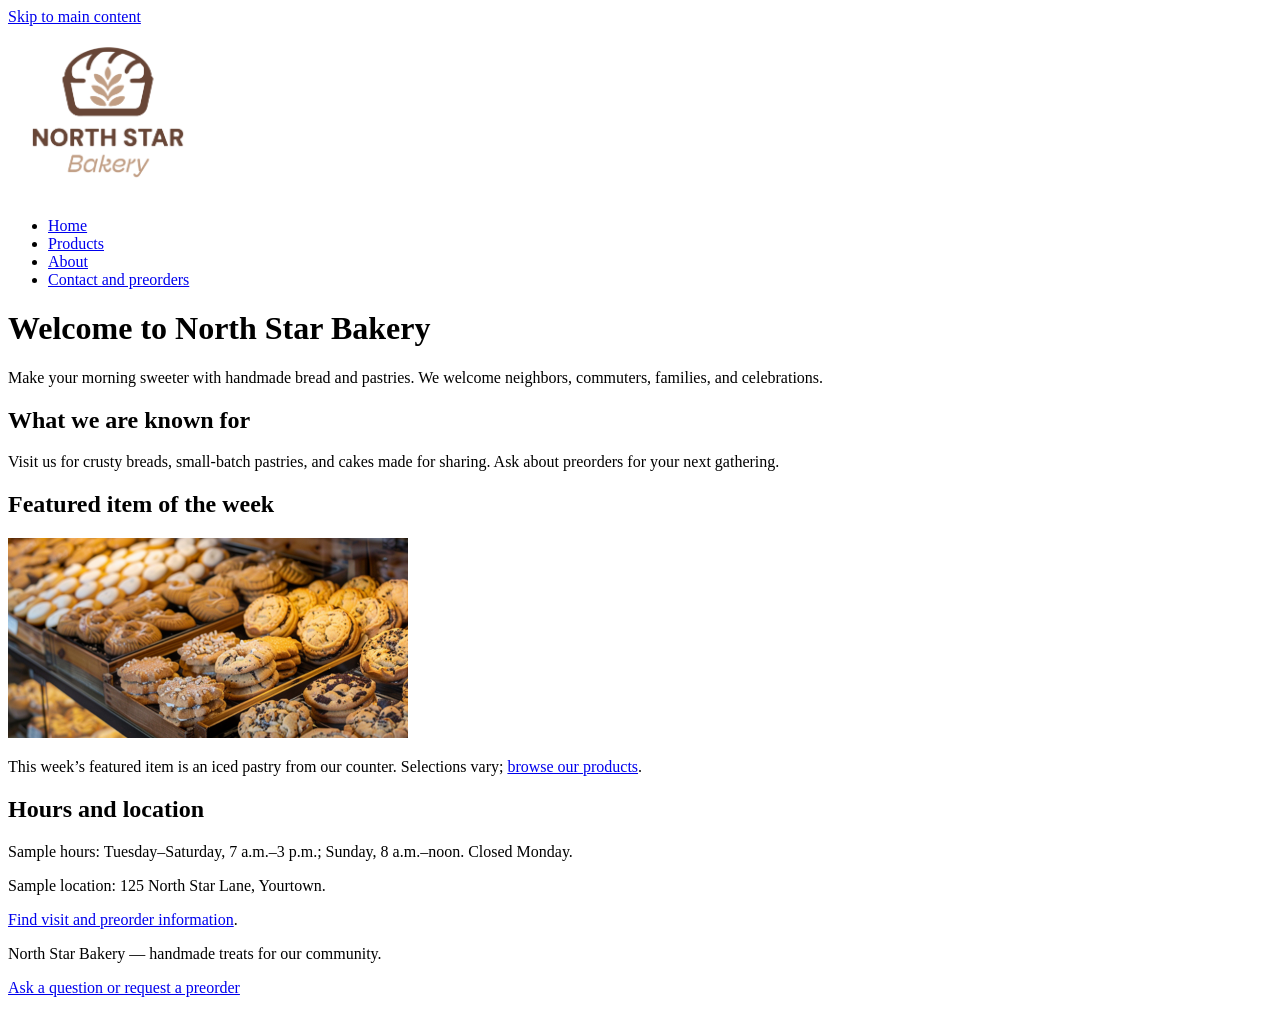
==== index.html @ 716ee25f "Complete Touchstone Task 2 website" ====
<!DOCTYPE html>
<html lang="en">
<head>
  <meta charset="UTF-8">
  <meta name="viewport" content="width=device-width, initial-scale=1">
  <title>Home | North Star Bakery</title>
</head>
<body>
  <a href="#main-content">Skip to main content</a>
  <header>
    <img src="assets/bakery-logo_c.png" width="200"
         alt="North Star Bakery logo with a loaf and wheat stalk">
    <nav aria-label="Main navigation">
      <ul>
        <li><a href="index.html" aria-current="page">Home</a></li>
        <li><a href="products.html">Products</a></li>
        <li><a href="about.html">About</a></li>
        <li><a href="contact.html">Contact and preorders</a></li>
      </ul>
    </nav>
  </header>
  <main id="main-content">
    <h1>Welcome to North Star Bakery</h1>
    <p>Make your morning sweeter with handmade bread and pastries.
       We welcome neighbors, commuters, families, and celebrations.</p>
    <section>
      <h2>What we are known for</h2>
      <p>Visit us for crusty breads, small-batch pastries, and cakes
         made for sharing. Ask about preorders for your next gathering.</p>
    </section>
    <section>
      <h2>Featured item of the week</h2>
      <picture>
        <source media="(min-width: 800px)"
                srcset="assets/bakery-feature-large_c.png">
        <img src="assets/bakery-feature-small_c.png" width="400"
             alt="Bakery display filled with cookies and iced pastries">
      </picture>
      <p>This week’s featured item is an iced pastry from our counter.
         Selections vary; <a href="products.html">browse our products</a>.</p>
    </section>
    <section>
      <h2>Hours and location</h2>
      <p>Sample hours: Tuesday–Saturday, 7 a.m.–3 p.m.;
         Sunday, 8 a.m.–noon. Closed Monday.</p>
      <p>Sample location: 125 North Star Lane, Yourtown.</p>
      <p><a href="contact.html">Find visit and preorder information</a>.</p>
    </section>
  </main>
  <footer>
    <p>North Star Bakery — handmade treats for our community.</p>
    <p><a href="contact.html">Ask a question or request a preorder</a></p>
  </footer>
</body>
</html>
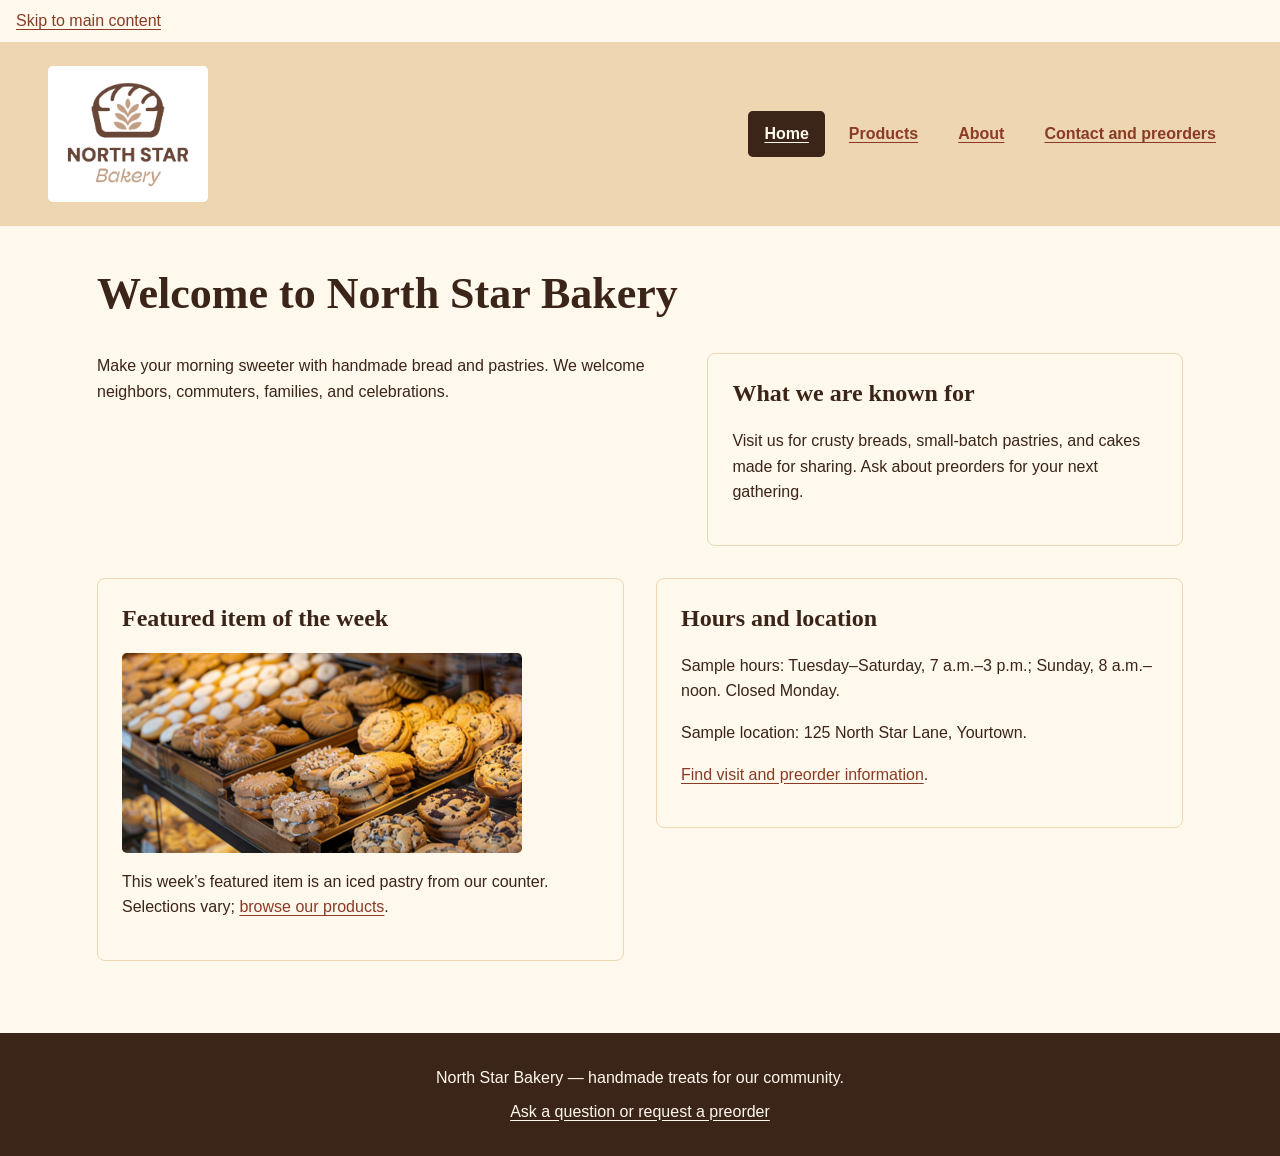
==== commit bbb1302f: "Add reponsive design for Touchstone 3" ====
--- a/index.html
+++ b/index.html
@@ -4,6 +4,7 @@
   <meta charset="UTF-8">
   <meta name="viewport" content="width=device-width, initial-scale=1">
   <title>Home | North Star Bakery</title>
+  <link rel="stylesheet" href="styles.css">
 </head>
 <body>
   <a href="#main-content">Skip to main content</a>
--- a/styles.css
+++ b/styles.css
@@ -0,0 +1,276 @@
+/* North Star Bakery: shared mobile-first styles */
+:root {
+  --cream: #fff8ed;
+  --brown: #3b2418;
+  --rust: #8a3b24;
+  --wheat: #efd6b3;
+}
+
+* {
+  box-sizing: border-box;
+}
+
+body {
+  margin: 0;
+  background: var(--cream);
+  color: var(--brown);
+  font-family: Arial, sans-serif;
+  font-size: 1rem;
+  line-height: 1.6;
+}
+
+h1,
+h2,
+h3 {
+  font-family: Georgia, serif;
+  line-height: 1.25;
+}
+
+h1 {
+  font-size: 2rem;
+}
+
+h2 {
+  font-size: 1.5rem;
+}
+
+a {
+  color: var(--rust);
+  text-underline-offset: 0.2em;
+}
+
+a:hover {
+  text-decoration-thickness: 0.15em;
+}
+
+a:focus-visible,
+button:focus-visible,
+input:focus-visible,
+textarea:focus-visible {
+  outline: 3px solid var(--rust);
+  outline-offset: 4px;
+}
+
+/* Keep the skip link available to keyboard users */
+body > a[href="#main-content"] {
+  display: block;
+  padding: 0.5rem 1rem;
+}
+
+header {
+  display: flex;
+  flex-direction: column;
+  align-items: center;
+  gap: 1rem;
+  padding: 1.5rem;
+  background: var(--wheat);
+}
+
+header img {
+  width: 160px;
+}
+
+nav ul {
+  display: flex;
+  flex-wrap: wrap;
+  justify-content: center;
+  gap: 0.5rem;
+  padding: 0;
+  margin: 0;
+  list-style: none;
+}
+
+nav a {
+  display: block;
+  padding: 0.65rem 1rem;
+  border-radius: 0.3rem;
+  font-weight: bold;
+}
+
+nav a:hover,
+nav a[aria-current="page"] {
+  background: var(--brown);
+  color: var(--cream);
+}
+
+main {
+  display: flex;
+  flex-direction: column;
+  gap: 1.5rem;
+  width: 100%;
+  max-width: 1150px;
+  margin: 0 auto;
+  padding: 1.5rem 1rem;
+}
+
+main > h1,
+main > p {
+  margin: 0;
+}
+
+section {
+  min-width: 0;
+  padding: 1.25rem;
+  border: 1px solid var(--wheat);
+  border-radius: 0.5rem;
+}
+
+section > h2:first-child {
+  margin-top: 0;
+}
+
+p {
+  max-width: 65ch;
+}
+
+img,
+picture,
+audio,
+video {
+  display: block;
+  max-width: 100%;
+}
+
+img,
+video {
+  height: auto;
+  border-radius: 0.3rem;
+}
+
+audio {
+  width: 100%;
+}
+
+figure {
+  margin: 1.25rem 0;
+}
+
+figcaption {
+  margin-top: 0.5rem;
+  font-size: 0.95rem;
+}
+
+form {
+  display: flex;
+  flex-direction: column;
+  gap: 1.25rem;
+}
+
+fieldset {
+  min-width: 0;
+  margin: 0;
+  padding: 1rem;
+  border: 1px solid var(--rust);
+  border-radius: 0.3rem;
+}
+
+legend {
+  padding: 0 0.4rem;
+  font-weight: bold;
+}
+
+label {
+  display: block;
+  margin-bottom: 0.35rem;
+  font-weight: bold;
+}
+
+input,
+textarea,
+button {
+  font: inherit;
+}
+
+input:not([type="radio"]),
+textarea {
+  width: 100%;
+  min-width: 0;
+  padding: 0.7rem;
+  border: 1px solid var(--brown);
+  border-radius: 0.25rem;
+  background: var(--cream);
+  color: var(--brown);
+}
+
+textarea {
+  resize: vertical;
+}
+
+input[type="radio"] {
+  accent-color: var(--rust);
+}
+
+input[type="radio"] + label {
+  display: inline;
+  font-weight: normal;
+}
+
+button {
+  align-self: flex-start;
+  padding: 0.8rem 1.5rem;
+  border: 2px solid var(--rust);
+  border-radius: 0.3rem;
+  background: var(--rust);
+  color: var(--cream);
+  font-weight: bold;
+  cursor: pointer;
+}
+
+button:hover {
+  background: var(--brown);
+  border-color: var(--brown);
+}
+
+address {
+  font-style: normal;
+}
+
+footer {
+  margin-top: 2rem;
+  padding: 1.5rem;
+  background: var(--brown);
+  color: var(--cream);
+  text-align: center;
+}
+
+footer p {
+  margin: 0.5rem auto;
+}
+
+footer a {
+  color: var(--cream);
+}
+
+/* Larger screens: horizontal header and flexible columns */
+@media (min-width: 800px) {
+  header {
+    flex-direction: row;
+    justify-content: space-between;
+    padding: 1.5rem 3rem;
+  }
+
+  main {
+    flex-direction: row;
+    flex-wrap: wrap;
+    align-items: flex-start;
+    gap: 2rem;
+    padding: 2.5rem 2rem;
+  }
+
+  main > h1,
+  main > p {
+    flex-basis: 100%;
+  }
+
+  main > section {
+    flex: 1 1 300px;
+  }
+
+  h1 {
+    font-size: 2.75rem;
+  }
+
+  section {
+    padding: 1.5rem;
+  }
+}
